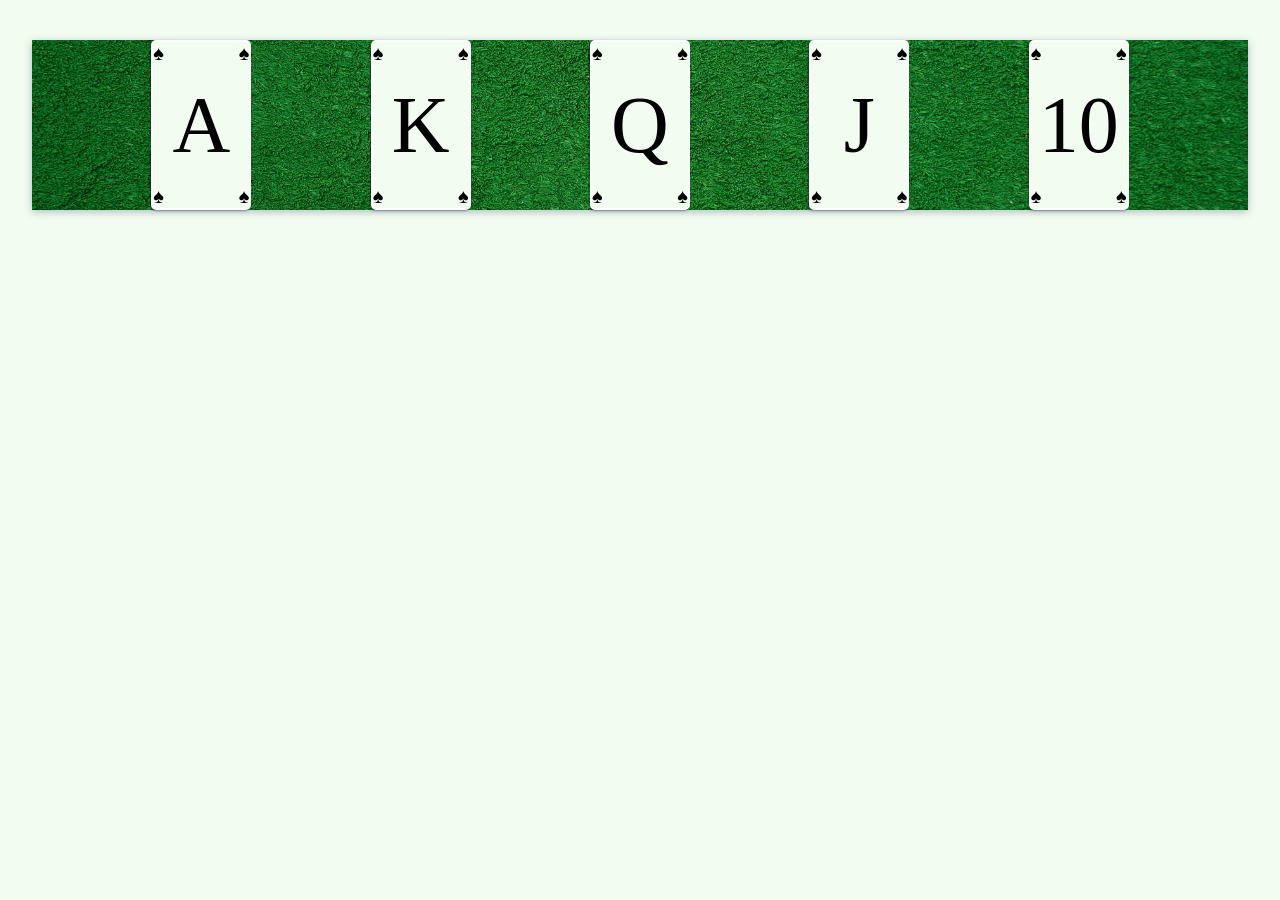
==== index.html @ 802f3326 "file transfer" ====
<!DOCTYPE html>
<html lang="en">
	<head>
		<meta charset="UTF-8" />
		<meta name="viewport" content="width=device-width, initial-scale=1.0" />
		<!-- displays site properly based on user's device -->

		<link rel="icon" type="image/png" sizes="32x32" href="/favicon-32x32.png" />
		<link rel="icon" type="image/png" sizes="16x16" href="/favicon-16x16.png" />
		<link
			href="https://fonts.googleapis.com/css2?family=Inter:wght@400;700&family=Lexend+Deca&display=swap"
			rel="stylesheet"
		/>
		<link rel="stylesheet" href="index.css" />
		<link
			rel="stylesheet"
			media="screen and (max-width: 768px)"
			href="mobile.css"
		/>

		<title>Blackjack Game</title>
	</head>
	<body>
		<div class="table">
			<div class="container">
				<div class="card ace">
					<p class="suite-top-left">♠</p>
					<p class="suite-top-right">♠</p>
					<p class="suite-bottom-left">♠</p>
					<p class="suite-bottom-right">♠</p>
					<p class="number">A</p>
				</div>
			</div>
			<!-- End of container Div -->
			<div class="container">
				<div class="card king">
					<p class="suite-top-left">♠</p>
					<p class="suite-top-right">♠</p>
					<p class="suite-bottom-left">♠</p>
					<p class="suite-bottom-right">♠</p>
					<p class="number">K</p>
				</div>
			</div>
			<!-- End of container Div -->
			<div class="container">
				<div class="card queen">
					<p class="suite-top-left">♠</p>
					<p class="suite-top-right">♠</p>
					<p class="suite-bottom-left">♠</p>
					<p class="suite-bottom-right">♠</p>
					<p class="number">Q</p>
				</div>
			</div>
			<!-- End of container Div -->
			<div class="container">
				<div class="card jack">
					<p class="suite-top-left">♠</p>
					<p class="suite-top-right">♠</p>
					<p class="suite-bottom-left">♠</p>
					<p class="suite-bottom-right">♠</p>
					<p class="number">J</p>
				</div>
			</div>
			<!-- End of container Div -->
			<div class="container">
				<div class="card ten">
					<p class="suite-top-left">♠</p>
					<p class="suite-top-right">♠</p>
					<p class="suite-bottom-left">♠</p>
					<p class="suite-bottom-right">♠</p>
					<p class="number">10</p>
				</div>
			</div>
			<!-- End of container Div -->
		</div>
		<!-- End of Table Div -->

		<script src="index.js"></script>
	</body>
</html>
---- index.css ----
:root {
	--background: #f2fcf0;
	--accent: ;
	--bold-text: ;
	--main-text: ;
	--headings: ;
	--shadow: #b0bec5;

	--website-width: 1440px;
	--mobile-width: 375px;
}

*,
*::before,
*::after {
	margin: 0;
	padding: 0;
	box-sizing: inherit;
}

html {
	font-size: 62.5%;
}

body {
	box-sizing: border-box;
	background: var(--background);
	display: flex;
	justify-content: center;
	align-items: center;
}

.table {
	width: 95%;
	/* height: 500px; */
	max-width: var(--website-width);
	background-image: url(./engin-akyurt-HEMIBJ8QQuA-unsplash.jpg);
	background-size: cover;
	background-repeat: no-repeat;
	background-position: center;
	box-shadow: 0px 2px 8px 0px var(--shadow);
	margin-top: 4rem;
	display: flex;
	justify-content: space-evenly;
	align-items: center;
}

.container {
	width: 10rem;
	height: 17rem;
}

.card {
	height: 100%;
	width: 100%;
	padding: 0.5em;
	position: relative;
	border: 2px solid white;
	font-size: 8rem;
	display: flex;
	justify-content: center;
	align-items: center;
	border-radius: 0.5rem;
	background: #f2fcf0;
	color: #000;
	box-shadow: -1px 1px 3px -1px rgba(0, 0, 0, 0.75);
	user-select: none;
}

.suite-top-left {
	position: absolute;
	top: 0;
	left: 0;
	font-size: 2rem;
}
.suite-bottom-left {
	position: absolute;
	bottom: 0;
	left: 0;
	font-size: 2rem;
}
.suite-top-right {
	position: absolute;
	top: 0;
	right: 0;
	font-size: 2rem;
}

.suite-bottom-right {
	position: absolute;
	bottom: 0;
	right: 0;
	font-size: 2rem;
}
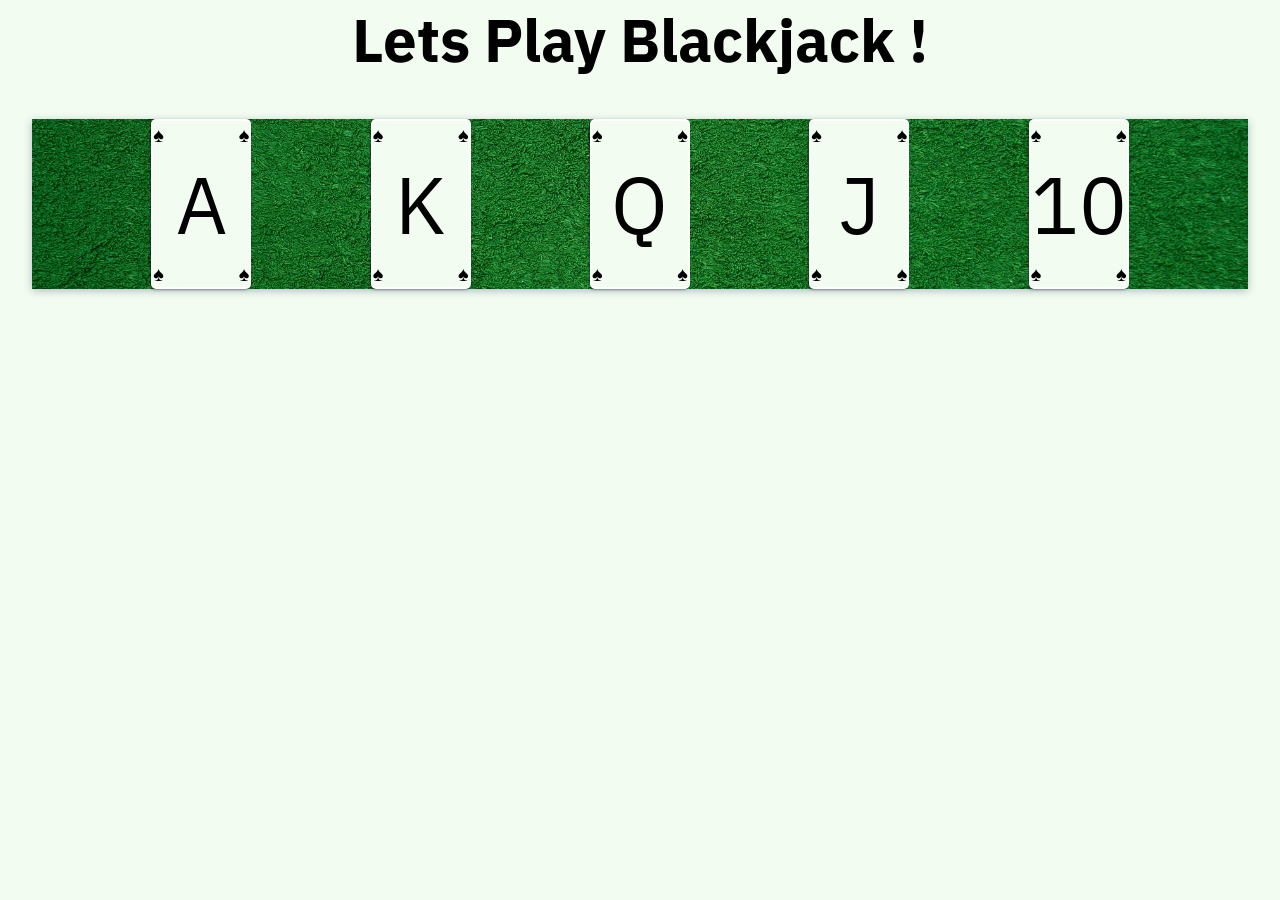
==== commit 5fec6931: "more changes" ====
--- a/index.html
+++ b/index.html
@@ -7,8 +7,9 @@
 
 		<link rel="icon" type="image/png" sizes="32x32" href="/favicon-32x32.png" />
 		<link rel="icon" type="image/png" sizes="16x16" href="/favicon-16x16.png" />
+		<link rel="preconnect" href="https://fonts.gstatic.com" />
 		<link
-			href="https://fonts.googleapis.com/css2?family=Inter:wght@400;700&family=Lexend+Deca&display=swap"
+			href="https://fonts.googleapis.com/css2?family=IBM+Plex+Sans:wght@300;400;700&display=swap"
 			rel="stylesheet"
 		/>
 		<link rel="stylesheet" href="index.css" />
@@ -21,7 +22,13 @@
 		<title>Blackjack Game</title>
 	</head>
 	<body>
+		<div class="header">
+			<h1>Lets Play Blackjack !</h1>
+		</div>
 		<div class="table">
+			<!-- Scrimba Code Starts Here -->
+
+			<!-- Scrimba Code Ends Here -->
 			<div class="container">
 				<div class="card ace">
 					<p class="suite-top-left">♠</p>
--- a/index.css
+++ b/index.css
@@ -24,10 +24,18 @@
 
 body {
 	box-sizing: border-box;
+	font-family: 'IBM Plex Sans', sans-serif;
+	font-weight: 400;
 	background: var(--background);
 	display: flex;
+	flex-direction: column;
 	justify-content: center;
 	align-items: center;
+}
+
+h1 {
+	font-size: 6rem;
+	font-weight: 700;
 }
 
 .table {
